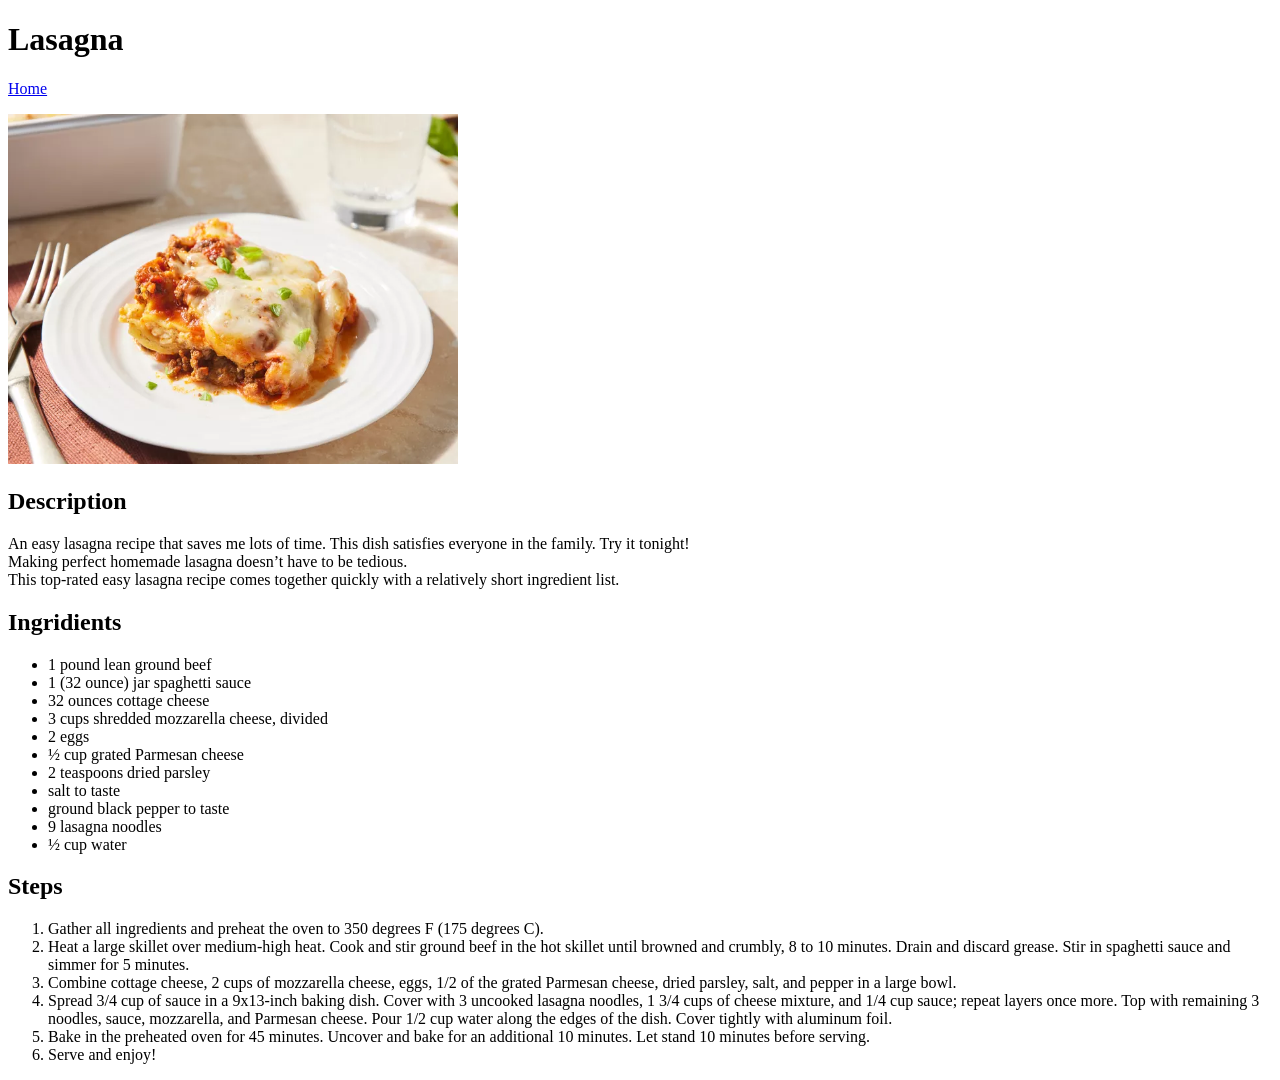
==== recipes/lasagna.html @ fbe16b1d "Add lasagna and pasta with clams recipes" ====
<!DOCTYPE html>
<html lang="en">
<head>
    <meta charset="UTF-8">
    <meta name="viewport" content="width=device-width, initial-scale=1.0">
    <title>Lasagna Recipe</title>
</head>
<body>
    <h1>Lasagna</h1>
    <p><a href="../index.html">Home</a></p>
    <img src="../img/lasagna.webp" alt="A delicious lasagna" height="350" width="450">

    <!--A brief description-->
    <h2>Description</h2>
    <p>An easy lasagna recipe that saves me lots of time. This dish satisfies everyone in the family. Try it tonight!<br>
    Making perfect homemade lasagna doesn’t have to be tedious.<br>
    This top-rated easy lasagna recipe comes together quickly with a relatively short ingredient list. </p>
    
    <!-- Now list the ingridients -->
    <h2>Ingridients</h2>
    <ul>
        <li>1 pound lean ground beef</li>
        <li>1 (32 ounce) jar spaghetti sauce</li>
        <li>32 ounces cottage cheese</li>
        <li>3 cups shredded mozzarella cheese, divided</li>
        <li>2 eggs</li>
        <li>½ cup grated Parmesan cheese</li>
        <li>2 teaspoons dried parsley</li>
        <li>salt to taste</li>
        <li>ground black pepper to taste</li>
        <li>9 lasagna noodles</li>
        <li>½ cup water</li>
    </ul>

    <!-- Recipe's steps -->
     <h2>Steps</h2>
     <ol>
        <li>Gather all ingredients and preheat the oven to 350 degrees F (175 degrees C).</li>
        <li>Heat a large skillet over medium-high heat. Cook and stir ground beef in the hot skillet until browned and crumbly, 8 to 10 minutes. Drain and discard grease. Stir in spaghetti sauce and simmer for 5 minutes.</li>
        <li>Combine cottage cheese, 2 cups of mozzarella cheese, eggs, 1/2 of the grated Parmesan cheese, dried parsley, salt, and pepper in a large bowl.</li>
        <li>Spread 3/4 cup of sauce in a 9x13-inch baking dish. Cover with 3 uncooked lasagna noodles, 1 3/4 cups of cheese mixture, and 1/4 cup sauce; repeat layers once more. Top with remaining 3 noodles, sauce, mozzarella, and Parmesan cheese. Pour 1/2 cup water along the edges of the dish. Cover tightly with aluminum foil.</li>
        <li>Bake in the preheated oven for 45 minutes. Uncover and bake for an additional 10 minutes. Let stand 10 minutes before serving.</li>
        <li>Serve and enjoy!</li>
     </ol>
</body>
</html>
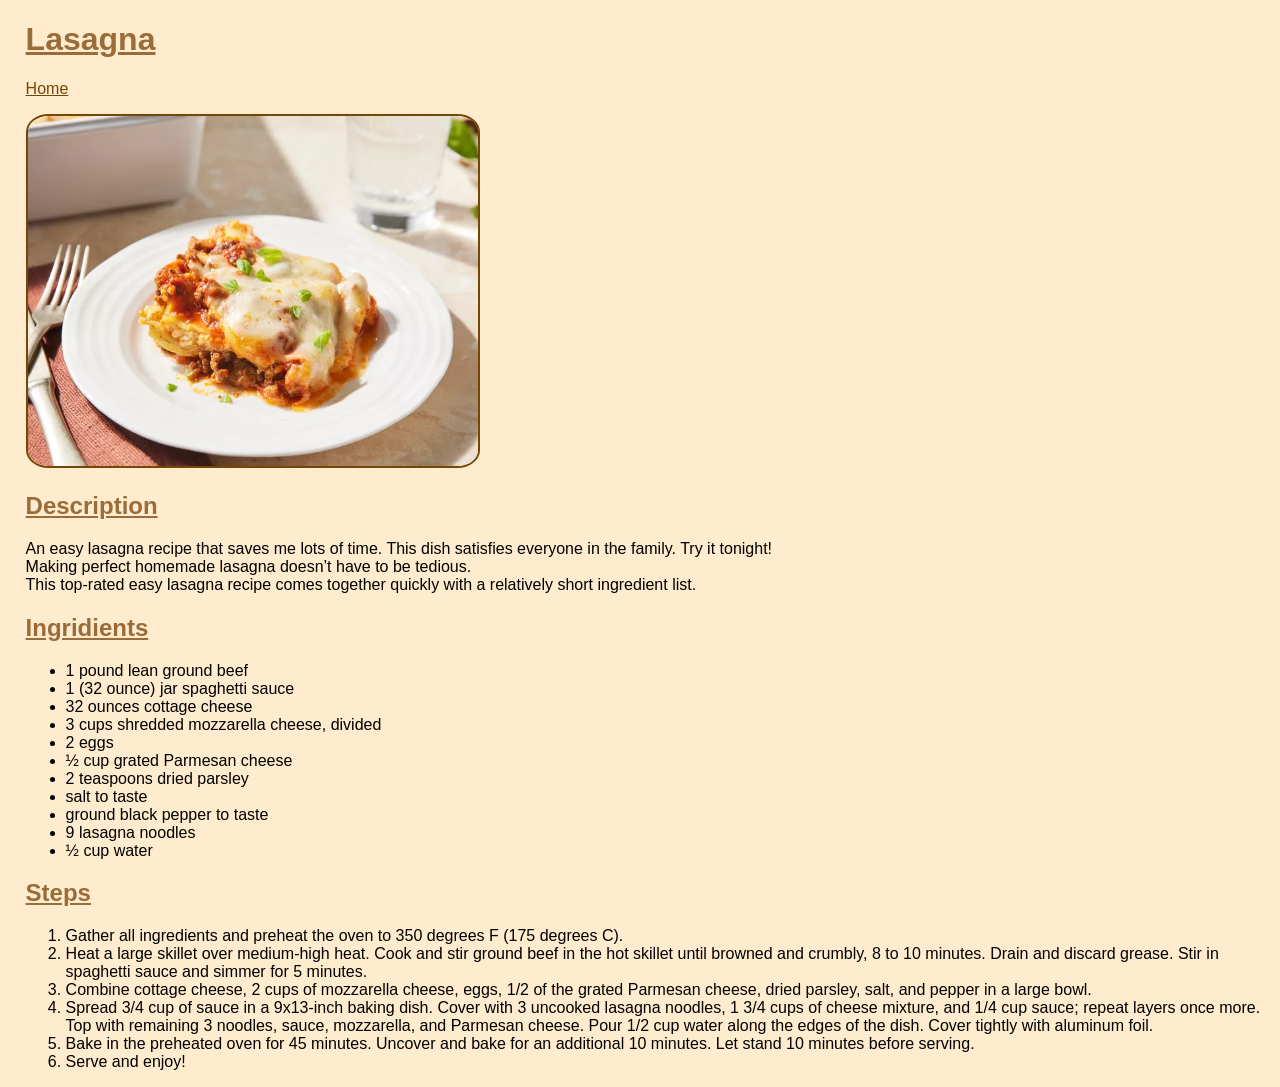
==== commit f030c017: "Add styles to all recipes pages There was only main page with style, so it was necessary to add simi" ====
--- a/recipes/lasagna.html
+++ b/recipes/lasagna.html
@@ -4,20 +4,21 @@
     <meta charset="UTF-8">
     <meta name="viewport" content="width=device-width, initial-scale=1.0">
     <title>Lasagna Recipe</title>
+    <link href="../style.css" rel="stylesheet">
 </head>
 <body>
-    <h1>Lasagna</h1>
-    <p><a href="../index.html">Home</a></p>
+    <h1 class="recipes-headers">Lasagna</h1>
+    <p><a href="../index.html" class="recipes-home-button">Home</a></p>
     <img src="../img/lasagna.webp" alt="A delicious lasagna" height="350" width="450">
 
     <!--A brief description-->
-    <h2>Description</h2>
+    <h2 class="recipes-headers">Description</h2>
     <p>An easy lasagna recipe that saves me lots of time. This dish satisfies everyone in the family. Try it tonight!<br>
     Making perfect homemade lasagna doesn’t have to be tedious.<br>
     This top-rated easy lasagna recipe comes together quickly with a relatively short ingredient list. </p>
     
     <!-- Now list the ingridients -->
-    <h2>Ingridients</h2>
+    <h2 class="recipes-headers">Ingridients</h2>
     <ul>
         <li>1 pound lean ground beef</li>
         <li>1 (32 ounce) jar spaghetti sauce</li>
@@ -33,7 +34,7 @@
     </ul>
 
     <!-- Recipe's steps -->
-     <h2>Steps</h2>
+     <h2 class="recipes-headers">Steps</h2>
      <ol>
         <li>Gather all ingredients and preheat the oven to 350 degrees F (175 degrees C).</li>
         <li>Heat a large skillet over medium-high heat. Cook and stir ground beef in the hot skillet until browned and crumbly, 8 to 10 minutes. Drain and discard grease. Stir in spaghetti sauce and simmer for 5 minutes.</li>
--- a/style.css
+++ b/style.css
@@ -0,0 +1,47 @@
+* {
+    font-family: Verdana, Geneva, Tahoma, sans-serif;
+}
+
+body {
+    background-color: blanchedalmond;
+    margin-left: 2%;
+}
+
+.mainpage-header {
+    text-align: center;
+    color: #996c39;
+    margin-bottom: 5%;
+}
+
+#recipes-list {
+    list-style-type: none;
+    text-align: center;
+}
+
+.main-list-items {
+    width: 25%;
+    margin: 3% auto;
+    padding: 10px;
+    background-color: #996c39;
+    border-radius: 15px;
+}
+
+.mainpage-links {
+    text-decoration: none;
+    color: white;
+}
+
+.recipes-home-button {
+    text-decoration: underline;
+    color: #754604;
+}
+
+.recipes-headers {
+    color: #996c39;
+    text-decoration: underline;
+}
+
+img {
+    border-radius: 5%;
+    border: 2px solid #754604;
+}
